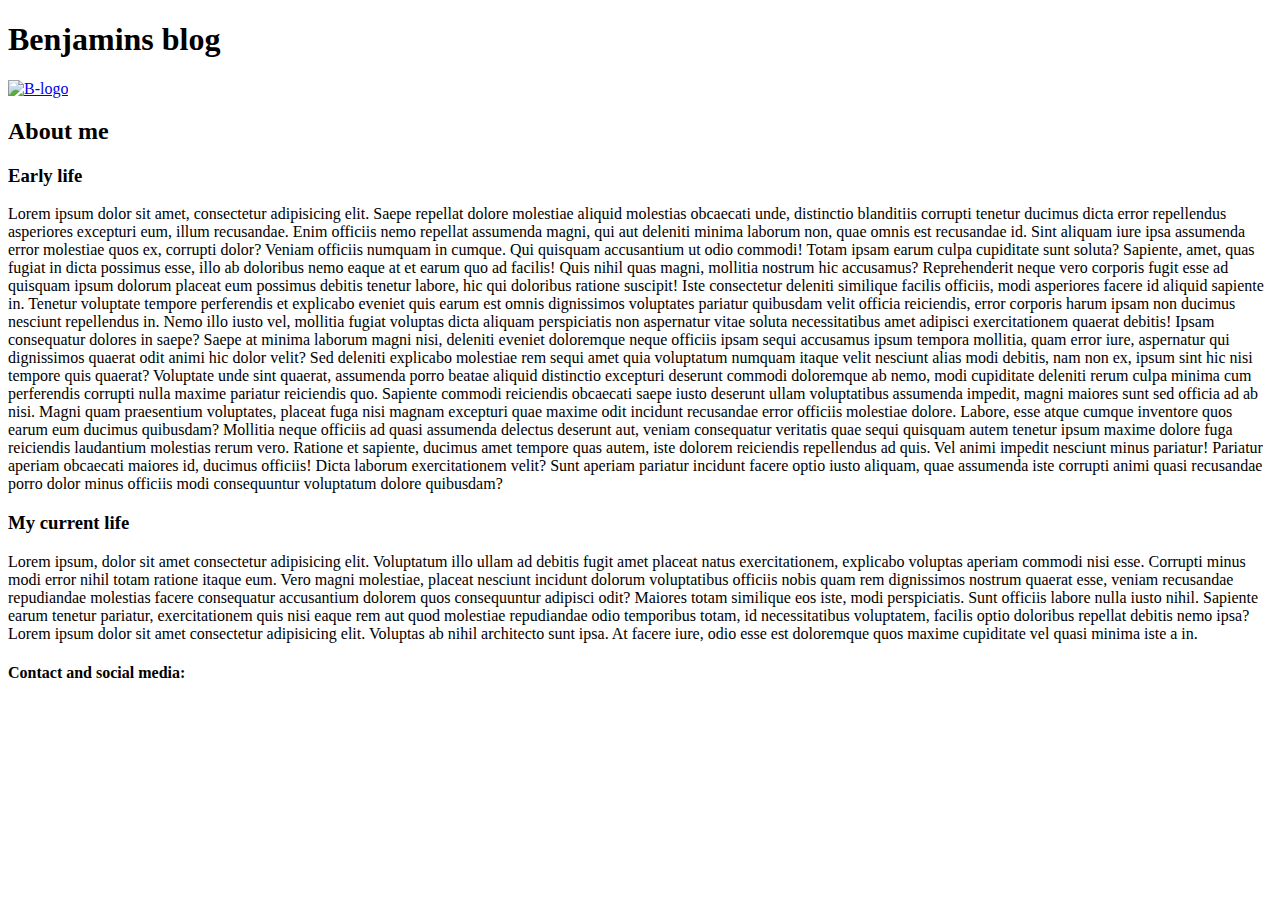
==== index.html @ 242a9dee "html-skelettet med lite innehåll  och en css-fil + readme-fil" ====
<!DOCTYPE html>
<html lang="en">
<head>
    <meta charset="UTF-8">
    <meta name="viewport" content="width=device-width, initial-scale=1.0">
    <title>Document</title>
</head>
<body>
    <header>
        <h1>Benjamins blog</h1>
        <nav class="navbar" aria-label="navigation">
            <div class="logo">
                <a href="index.html"><img src="#" alt="B-logo"></a>     
            </div>
    </header>
    <main>
        <h2>About me</h2>
        <section class="Early life">
            <h3>Early life</h3>
            <article>
                Lorem ipsum dolor sit amet, consectetur adipisicing elit. Saepe repellat dolore molestiae aliquid molestias obcaecati unde, distinctio blanditiis corrupti tenetur ducimus dicta error repellendus asperiores excepturi eum, illum recusandae. Enim officiis nemo repellat assumenda magni, qui aut deleniti minima laborum non, quae omnis est recusandae id. Sint aliquam iure ipsa assumenda error molestiae quos ex, corrupti dolor? Veniam officiis numquam in cumque. Qui quisquam accusantium ut odio commodi! Totam ipsam earum culpa cupiditate sunt soluta? Sapiente, amet, quas fugiat in dicta possimus esse, illo ab doloribus nemo eaque at et earum quo ad facilis! Quis nihil quas magni, mollitia nostrum hic accusamus? Reprehenderit neque vero corporis fugit esse ad quisquam ipsum dolorum placeat eum possimus debitis tenetur labore, hic qui doloribus ratione suscipit! Iste consectetur deleniti similique facilis officiis, modi asperiores facere id aliquid sapiente in. Tenetur voluptate tempore perferendis et explicabo eveniet quis earum est omnis dignissimos voluptates pariatur quibusdam velit officia reiciendis, error corporis harum ipsam non ducimus nesciunt repellendus in. Nemo illo iusto vel, mollitia fugiat voluptas dicta aliquam perspiciatis non aspernatur vitae soluta necessitatibus amet adipisci exercitationem quaerat debitis! Ipsam consequatur dolores in saepe? Saepe at minima laborum magni nisi, deleniti eveniet doloremque neque officiis ipsam sequi accusamus ipsum tempora mollitia, quam error iure, aspernatur qui dignissimos quaerat odit animi hic dolor velit? Sed deleniti explicabo molestiae rem sequi amet quia voluptatum numquam itaque velit nesciunt alias modi debitis, nam non ex, ipsum sint hic nisi tempore quis quaerat? Voluptate unde sint quaerat, assumenda porro beatae aliquid distinctio excepturi deserunt commodi doloremque ab nemo, modi cupiditate deleniti rerum culpa minima cum perferendis corrupti nulla maxime pariatur reiciendis quo. Sapiente commodi reiciendis obcaecati saepe iusto deserunt ullam voluptatibus assumenda impedit, magni maiores sunt sed officia ad ab nisi. Magni quam praesentium voluptates, placeat fuga nisi magnam excepturi quae maxime odit incidunt recusandae error officiis molestiae dolore. Labore, esse atque cumque inventore quos earum eum ducimus quibusdam? Mollitia neque officiis ad quasi assumenda delectus deserunt aut, veniam consequatur veritatis quae sequi quisquam autem tenetur ipsum maxime dolore fuga reiciendis laudantium molestias rerum vero. Ratione et sapiente, ducimus amet tempore quas autem, iste dolorem reiciendis repellendus ad quis. Vel animi impedit nesciunt minus pariatur! Pariatur aperiam obcaecati maiores id, ducimus officiis! Dicta laborum exercitationem velit? Sunt aperiam pariatur incidunt facere optio iusto aliquam, quae assumenda iste corrupti animi quasi recusandae porro dolor minus officiis modi consequuntur voluptatum dolore quibusdam?
            </article>
        </section>
        <section class="Current life">
            <h3>My current life</h3>
            <article>Lorem ipsum, dolor sit amet consectetur adipisicing elit. Voluptatum illo ullam ad debitis fugit amet placeat natus exercitationem, explicabo voluptas aperiam commodi nisi esse. Corrupti minus modi error nihil totam ratione itaque eum. Vero magni molestiae, placeat nesciunt incidunt dolorum voluptatibus officiis nobis quam rem dignissimos nostrum quaerat esse, veniam recusandae repudiandae molestias facere consequatur accusantium dolorem quos consequuntur adipisci odit? Maiores totam similique eos iste, modi perspiciatis. Sunt officiis labore nulla iusto nihil. Sapiente earum tenetur pariatur, exercitationem quis nisi eaque rem aut quod molestiae repudiandae odio temporibus totam, id necessitatibus voluptatem, facilis optio doloribus repellat debitis nemo ipsa?Lorem ipsum dolor sit amet consectetur adipisicing elit. Voluptas ab nihil architecto sunt ipsa. At facere iure, odio esse est doloremque quos maxime cupiditate vel quasi minima iste a in.</article>

        </section>
    </main>
    <footer>
        <div class="contact">
            <h4>Contact and social media:</h4>
        </div>
    </footer>
</body>
</html>
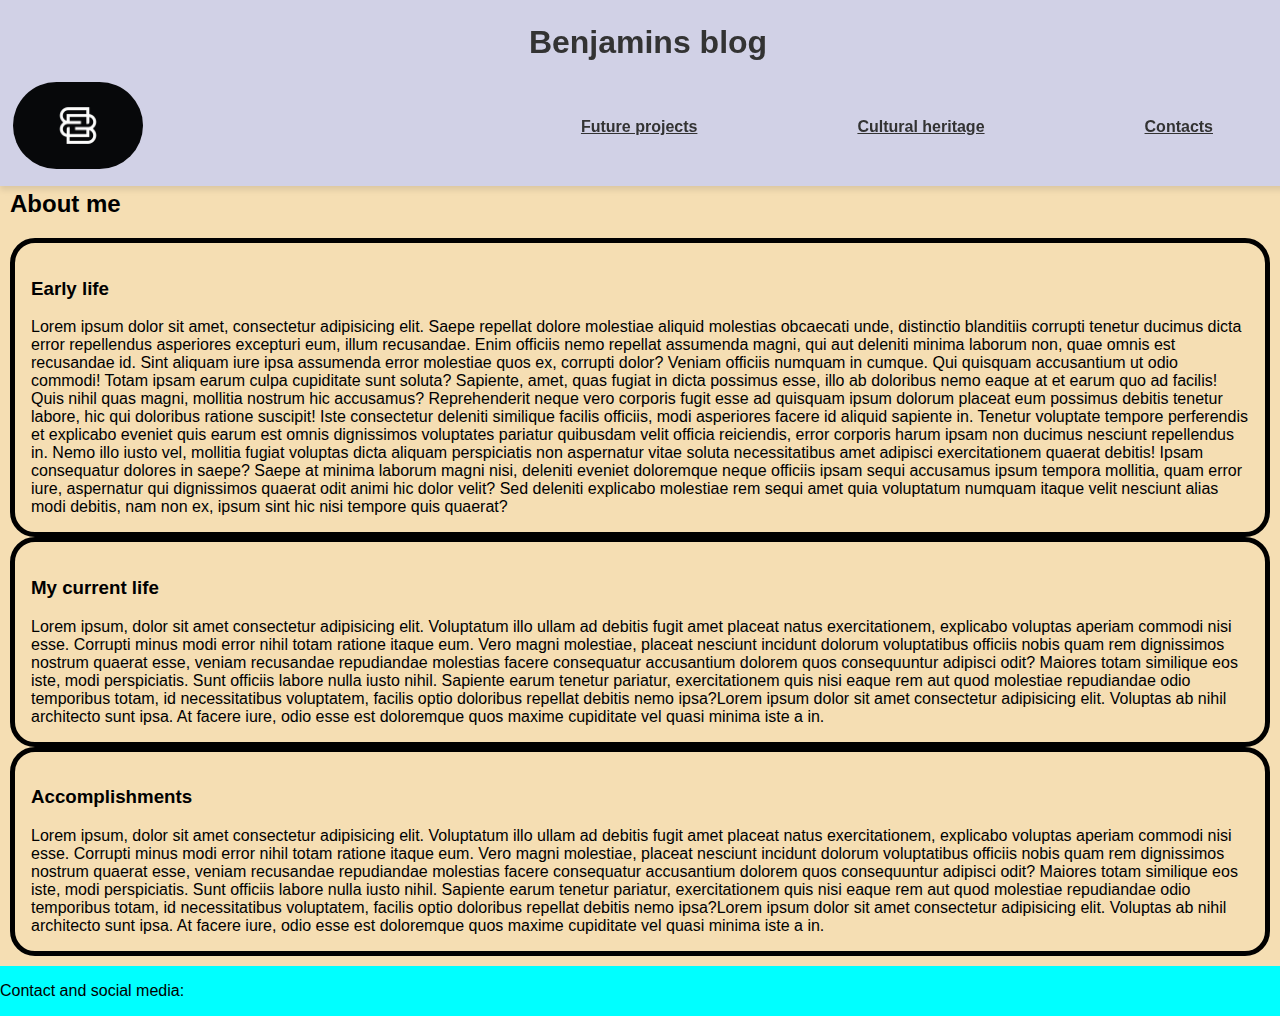
==== commit 97b23f9f: "lagt till mer innehåll och fixat med CSS. header och footer nästan klar" ====
--- a/index.html
+++ b/index.html
@@ -3,33 +3,46 @@
 <head>
     <meta charset="UTF-8">
     <meta name="viewport" content="width=device-width, initial-scale=1.0">
-    <title>Document</title>
+    <title>Benjamins blog</title>
+    <link rel="stylesheet" href="styles.css">
 </head>
 <body>
     <header>
         <h1>Benjamins blog</h1>
-        <nav class="navbar" aria-label="navigation">
+        <nav class="navbar" aria-label="main-navigation">
             <div class="logo">
-                <a href="index.html"><img src="#" alt="B-logo"></a>     
+                <a href="index.html">
+                    <img src="B-logo.jpg" alt="Benjamins logo"></a>     
             </div>
+            <ul class="nav-links">
+                <li><a href="future.html">Future projects</a></li>
+                <li><a href="heritage.html">Cultural heritage</a></li>
+                <li><a href="contact.html">Contacts</a></li>
+            </ul>
+        </nav>
     </header>
     <main>
         <h2>About me</h2>
         <section class="Early life">
             <h3>Early life</h3>
             <article>
-                Lorem ipsum dolor sit amet, consectetur adipisicing elit. Saepe repellat dolore molestiae aliquid molestias obcaecati unde, distinctio blanditiis corrupti tenetur ducimus dicta error repellendus asperiores excepturi eum, illum recusandae. Enim officiis nemo repellat assumenda magni, qui aut deleniti minima laborum non, quae omnis est recusandae id. Sint aliquam iure ipsa assumenda error molestiae quos ex, corrupti dolor? Veniam officiis numquam in cumque. Qui quisquam accusantium ut odio commodi! Totam ipsam earum culpa cupiditate sunt soluta? Sapiente, amet, quas fugiat in dicta possimus esse, illo ab doloribus nemo eaque at et earum quo ad facilis! Quis nihil quas magni, mollitia nostrum hic accusamus? Reprehenderit neque vero corporis fugit esse ad quisquam ipsum dolorum placeat eum possimus debitis tenetur labore, hic qui doloribus ratione suscipit! Iste consectetur deleniti similique facilis officiis, modi asperiores facere id aliquid sapiente in. Tenetur voluptate tempore perferendis et explicabo eveniet quis earum est omnis dignissimos voluptates pariatur quibusdam velit officia reiciendis, error corporis harum ipsam non ducimus nesciunt repellendus in. Nemo illo iusto vel, mollitia fugiat voluptas dicta aliquam perspiciatis non aspernatur vitae soluta necessitatibus amet adipisci exercitationem quaerat debitis! Ipsam consequatur dolores in saepe? Saepe at minima laborum magni nisi, deleniti eveniet doloremque neque officiis ipsam sequi accusamus ipsum tempora mollitia, quam error iure, aspernatur qui dignissimos quaerat odit animi hic dolor velit? Sed deleniti explicabo molestiae rem sequi amet quia voluptatum numquam itaque velit nesciunt alias modi debitis, nam non ex, ipsum sint hic nisi tempore quis quaerat? Voluptate unde sint quaerat, assumenda porro beatae aliquid distinctio excepturi deserunt commodi doloremque ab nemo, modi cupiditate deleniti rerum culpa minima cum perferendis corrupti nulla maxime pariatur reiciendis quo. Sapiente commodi reiciendis obcaecati saepe iusto deserunt ullam voluptatibus assumenda impedit, magni maiores sunt sed officia ad ab nisi. Magni quam praesentium voluptates, placeat fuga nisi magnam excepturi quae maxime odit incidunt recusandae error officiis molestiae dolore. Labore, esse atque cumque inventore quos earum eum ducimus quibusdam? Mollitia neque officiis ad quasi assumenda delectus deserunt aut, veniam consequatur veritatis quae sequi quisquam autem tenetur ipsum maxime dolore fuga reiciendis laudantium molestias rerum vero. Ratione et sapiente, ducimus amet tempore quas autem, iste dolorem reiciendis repellendus ad quis. Vel animi impedit nesciunt minus pariatur! Pariatur aperiam obcaecati maiores id, ducimus officiis! Dicta laborum exercitationem velit? Sunt aperiam pariatur incidunt facere optio iusto aliquam, quae assumenda iste corrupti animi quasi recusandae porro dolor minus officiis modi consequuntur voluptatum dolore quibusdam?
+                Lorem ipsum dolor sit amet, consectetur adipisicing elit. Saepe repellat dolore molestiae aliquid molestias obcaecati unde, distinctio blanditiis corrupti tenetur ducimus dicta error repellendus asperiores excepturi eum, illum recusandae. Enim officiis nemo repellat assumenda magni, qui aut deleniti minima laborum non, quae omnis est recusandae id. Sint aliquam iure ipsa assumenda error molestiae quos ex, corrupti dolor? Veniam officiis numquam in cumque. Qui quisquam accusantium ut odio commodi! Totam ipsam earum culpa cupiditate sunt soluta? Sapiente, amet, quas fugiat in dicta possimus esse, illo ab doloribus nemo eaque at et earum quo ad facilis! Quis nihil quas magni, mollitia nostrum hic accusamus? Reprehenderit neque vero corporis fugit esse ad quisquam ipsum dolorum placeat eum possimus debitis tenetur labore, hic qui doloribus ratione suscipit! Iste consectetur deleniti similique facilis officiis, modi asperiores facere id aliquid sapiente in. Tenetur voluptate tempore perferendis et explicabo eveniet quis earum est omnis dignissimos voluptates pariatur quibusdam velit officia reiciendis, error corporis harum ipsam non ducimus nesciunt repellendus in. Nemo illo iusto vel, mollitia fugiat voluptas dicta aliquam perspiciatis non aspernatur vitae soluta necessitatibus amet adipisci exercitationem quaerat debitis! Ipsam consequatur dolores in saepe? Saepe at minima laborum magni nisi, deleniti eveniet doloremque neque officiis ipsam sequi accusamus ipsum tempora mollitia, quam error iure, aspernatur qui dignissimos quaerat odit animi hic dolor velit? Sed deleniti explicabo molestiae rem sequi amet quia voluptatum numquam itaque velit nesciunt alias modi debitis, nam non ex, ipsum sint hic nisi tempore quis quaerat? 
             </article>
         </section>
         <section class="Current life">
             <h3>My current life</h3>
             <article>Lorem ipsum, dolor sit amet consectetur adipisicing elit. Voluptatum illo ullam ad debitis fugit amet placeat natus exercitationem, explicabo voluptas aperiam commodi nisi esse. Corrupti minus modi error nihil totam ratione itaque eum. Vero magni molestiae, placeat nesciunt incidunt dolorum voluptatibus officiis nobis quam rem dignissimos nostrum quaerat esse, veniam recusandae repudiandae molestias facere consequatur accusantium dolorem quos consequuntur adipisci odit? Maiores totam similique eos iste, modi perspiciatis. Sunt officiis labore nulla iusto nihil. Sapiente earum tenetur pariatur, exercitationem quis nisi eaque rem aut quod molestiae repudiandae odio temporibus totam, id necessitatibus voluptatem, facilis optio doloribus repellat debitis nemo ipsa?Lorem ipsum dolor sit amet consectetur adipisicing elit. Voluptas ab nihil architecto sunt ipsa. At facere iure, odio esse est doloremque quos maxime cupiditate vel quasi minima iste a in.</article>
+        </section>
 
+        <section class="Accomplishments">
+            <h3>Accomplishments</h3>
+            <article>Lorem ipsum, dolor sit amet consectetur adipisicing elit. Voluptatum illo ullam ad debitis fugit amet placeat natus exercitationem, explicabo voluptas aperiam commodi nisi esse. Corrupti minus modi error nihil totam ratione itaque eum. Vero magni molestiae, placeat nesciunt incidunt dolorum voluptatibus officiis nobis quam rem dignissimos nostrum quaerat esse, veniam recusandae repudiandae molestias facere consequatur accusantium dolorem quos consequuntur adipisci odit? Maiores totam similique eos iste, modi perspiciatis. Sunt officiis labore nulla iusto nihil. Sapiente earum tenetur pariatur, exercitationem quis nisi eaque rem aut quod molestiae repudiandae odio temporibus totam, id necessitatibus voluptatem, facilis optio doloribus repellat debitis nemo ipsa?Lorem ipsum dolor sit amet consectetur adipisicing elit. Voluptas ab nihil architecto sunt ipsa. At facere iure, odio esse est doloremque quos maxime cupiditate vel quasi minima iste a in.</article>
         </section>
+
     </main>
     <footer>
         <div class="contact">
-            <h4>Contact and social media:</h4>
+            <p>Contact and social media:</p>
         </div>
     </footer>
 </body>
--- a/styles.css
+++ b/styles.css
@@ -0,0 +1,104 @@
+header {
+    background: rgb(209, 209, 230);
+   grid-area: header;
+   padding: 0.5rem;
+   box-shadow: 0px 4px 6px rgba(0, 0, 0, 0.1);
+   display: flex; /* Använd flexbox för att kunna centrera innehållet */
+   flex-direction: column; /*Arrangerar innehåll i kolumn, så att h1 ligger överst */
+   position: fixed; 
+   top: 0; 
+   left: 0; 
+   width: 100%; 
+   z-index: 1000; /* Gör att headern alltid visas över annat innehåll */
+}
+
+body {
+    display: grid;
+    padding-top: 160px;
+    margin: 0;
+    font-family: 'Gill Sans', 'Gill Sans MT', Calibri, 'Trebuchet MS', sans-serif;
+    grid-template-rows: auto 1fr auto;
+    grid-template-areas:
+    "header"
+    "main"
+    "footer";
+    background: wheat;
+}
+
+h1 {
+    margin: 1rem;
+    color: #333;
+    text-align: center;
+}
+.logo img{
+    width: clamp(70px, 15vw, 130px); /*jag använder clamp så att bilden är responsiv */
+    border-radius: 99px;
+}
+.navbar {
+    display: flex;
+    justify-content: space-between;
+    align-items: center;
+    padding: 5px;
+    width: 100%;
+}
+.nav-links{
+    list-style: none;
+    margin: 3px;   
+}
+
+.nav-links a{
+    text-decoration:underline;
+    color: #333;
+    font-weight: bold;
+}
+main {
+    margin: 5px;
+    padding: 5px;
+    grid-area: main;
+}
+h2 {
+    justify-content: center;
+}
+section {
+    border: 5px solid black;
+    border-radius: 25px;
+    padding: 1rem;
+}
+h3 {
+
+}
+article {
+
+}
+footer {
+    background-color: aqua;
+    grid-area: footer;
+}
+
+@media (min-width: 768px) and (max-width: 1023px) {
+    .nav-links{
+        list-style: none;
+        display: flex; /* Gör länkarna till en rad (row) */
+        flex-direction: row; /* Säkerställer att det blir en horisontell rad */
+        margin: 0;
+        padding: 0;
+        
+    }
+    .nav-links a{
+        margin: 3rem;
+    }
+
+}
+
+@media (min-width: 1024px) {
+    .nav-links{
+        list-style: none;
+        display: flex; /* Gör länkarna till en rad (row) */
+        flex-direction: row; /* Säkerställer att det blir en horisontell rad */
+        margin: 0;
+        padding: 0;
+    }
+    .nav-links a{
+        margin: 5rem;
+    }
+}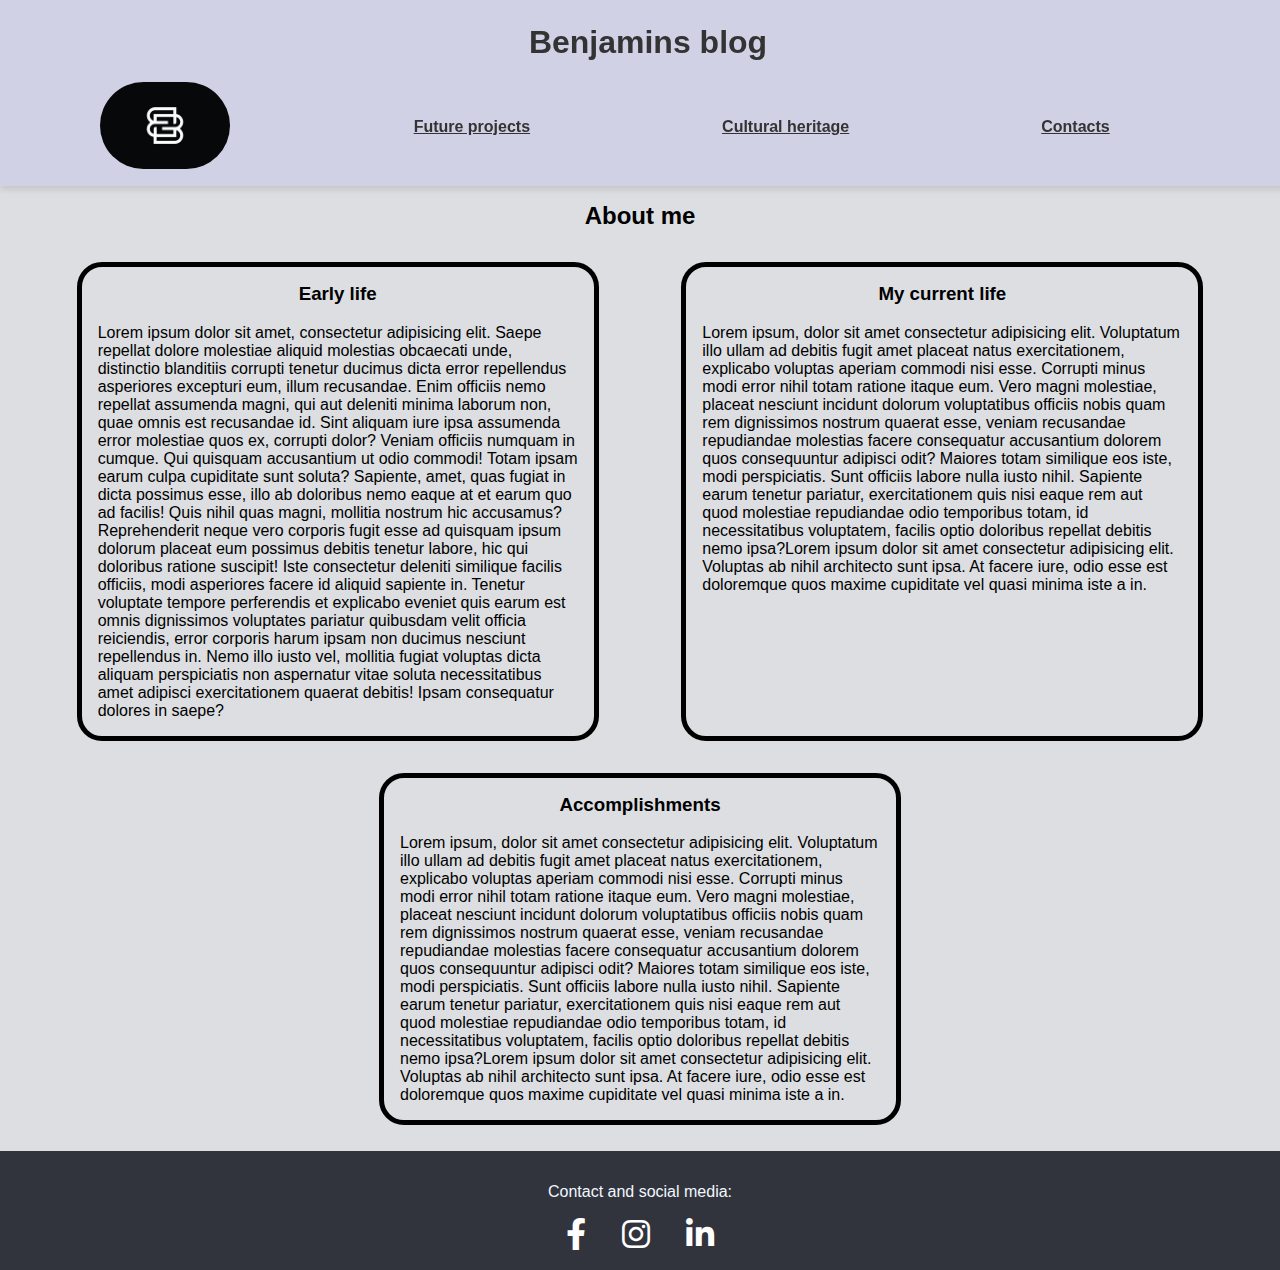
==== commit 63682078: "Nu har jag fixat responsivitet och semantik för startsidan. Footer är också klar." ====
--- a/index.html
+++ b/index.html
@@ -5,6 +5,7 @@
     <meta name="viewport" content="width=device-width, initial-scale=1.0">
     <title>Benjamins blog</title>
     <link rel="stylesheet" href="styles.css">
+    <link rel="stylesheet" href="https://cdnjs.cloudflare.com/ajax/libs/font-awesome/6.0.0-beta3/css/all.min.css">
 </head>
 <body>
     <header>
@@ -26,7 +27,7 @@
         <section class="Early life">
             <h3>Early life</h3>
             <article>
-                Lorem ipsum dolor sit amet, consectetur adipisicing elit. Saepe repellat dolore molestiae aliquid molestias obcaecati unde, distinctio blanditiis corrupti tenetur ducimus dicta error repellendus asperiores excepturi eum, illum recusandae. Enim officiis nemo repellat assumenda magni, qui aut deleniti minima laborum non, quae omnis est recusandae id. Sint aliquam iure ipsa assumenda error molestiae quos ex, corrupti dolor? Veniam officiis numquam in cumque. Qui quisquam accusantium ut odio commodi! Totam ipsam earum culpa cupiditate sunt soluta? Sapiente, amet, quas fugiat in dicta possimus esse, illo ab doloribus nemo eaque at et earum quo ad facilis! Quis nihil quas magni, mollitia nostrum hic accusamus? Reprehenderit neque vero corporis fugit esse ad quisquam ipsum dolorum placeat eum possimus debitis tenetur labore, hic qui doloribus ratione suscipit! Iste consectetur deleniti similique facilis officiis, modi asperiores facere id aliquid sapiente in. Tenetur voluptate tempore perferendis et explicabo eveniet quis earum est omnis dignissimos voluptates pariatur quibusdam velit officia reiciendis, error corporis harum ipsam non ducimus nesciunt repellendus in. Nemo illo iusto vel, mollitia fugiat voluptas dicta aliquam perspiciatis non aspernatur vitae soluta necessitatibus amet adipisci exercitationem quaerat debitis! Ipsam consequatur dolores in saepe? Saepe at minima laborum magni nisi, deleniti eveniet doloremque neque officiis ipsam sequi accusamus ipsum tempora mollitia, quam error iure, aspernatur qui dignissimos quaerat odit animi hic dolor velit? Sed deleniti explicabo molestiae rem sequi amet quia voluptatum numquam itaque velit nesciunt alias modi debitis, nam non ex, ipsum sint hic nisi tempore quis quaerat? 
+                Lorem ipsum dolor sit amet, consectetur adipisicing elit. Saepe repellat dolore molestiae aliquid molestias obcaecati unde, distinctio blanditiis corrupti tenetur ducimus dicta error repellendus asperiores excepturi eum, illum recusandae. Enim officiis nemo repellat assumenda magni, qui aut deleniti minima laborum non, quae omnis est recusandae id. Sint aliquam iure ipsa assumenda error molestiae quos ex, corrupti dolor? Veniam officiis numquam in cumque. Qui quisquam accusantium ut odio commodi! Totam ipsam earum culpa cupiditate sunt soluta? Sapiente, amet, quas fugiat in dicta possimus esse, illo ab doloribus nemo eaque at et earum quo ad facilis! Quis nihil quas magni, mollitia nostrum hic accusamus? Reprehenderit neque vero corporis fugit esse ad quisquam ipsum dolorum placeat eum possimus debitis tenetur labore, hic qui doloribus ratione suscipit! Iste consectetur deleniti similique facilis officiis, modi asperiores facere id aliquid sapiente in. Tenetur voluptate tempore perferendis et explicabo eveniet quis earum est omnis dignissimos voluptates pariatur quibusdam velit officia reiciendis, error corporis harum ipsam non ducimus nesciunt repellendus in. Nemo illo iusto vel, mollitia fugiat voluptas dicta aliquam perspiciatis non aspernatur vitae soluta necessitatibus amet adipisci exercitationem quaerat debitis! Ipsam consequatur dolores in saepe? 
             </article>
         </section>
         <section class="Current life">
@@ -43,6 +44,15 @@
     <footer>
         <div class="contact">
             <p>Contact and social media:</p>
+            <!-- <span class="fab fa-facebook"></span>
+            <span class="fab fa-instagram"></span>
+            <span class="fab fa-linkedin"></span>
+            <span class="fab fa-youtube"></span> -->
+            <div class="social-media-icons">
+                <a href="https://www.facebook.com" aria-label="Facebook" target="_blank"><i class="fab fa-facebook-f"></i></a>
+                <a href="https://www.instagram.com" aria-label="Instagram" target="_blank"><i class="fab fa-instagram"></i></a>
+                <a href="https://www.linkedin.com" aria-label="LinkedIn" target="_blank"><i class="fab fa-linkedin-in"></i></a>
+            </div>
         </div>
     </footer>
 </body>
--- a/styles.css
+++ b/styles.css
@@ -22,7 +22,7 @@
     "header"
     "main"
     "footer";
-    background: wheat;
+    background: #dcdee1;
 }
 
 h1 {
@@ -36,7 +36,7 @@
 }
 .navbar {
     display: flex;
-    justify-content: space-between;
+    justify-content: space-evenly;
     align-items: center;
     padding: 5px;
     width: 100%;
@@ -55,24 +55,48 @@
     margin: 5px;
     padding: 5px;
     grid-area: main;
+    display: flex;
+    flex-wrap: wrap;
+    justify-content: space-evenly; /* Ser till så att sections fördelar jämnt över sidan*/
 }
 h2 {
-    justify-content: center;
+    text-align: center;
+    width: 100%; /*Ser till så att h2 tar all yta i sin kolumn och inte påverkar resten av flexbox */
+    margin-top: 2rem; 
+    margin-bottom: 1rem;
 }
 section {
     border: 5px solid black;
     border-radius: 25px;
     padding: 1rem;
+    margin: 1rem;
 }
 h3 {
+    text-align: center;
+    width: 100%; 
+    margin-top: 0; 
 
 }
 article {
-
+    max-width: 30rem;
 }
 footer {
-    background-color: aqua;
+    padding: 1rem;
+    background-color: #32343d;
+    text-align: center;
     grid-area: footer;
+    color: aliceblue;
+}
+
+.social-media-icons a {
+    margin: 0 1rem;
+    color: white;
+    font-size: 2rem;
+    text-decoration: none;
+}
+
+.social-media-icons a:hover {
+    color: #007bff; /* Ändra färg vid hover */
 }
 
 @media (min-width: 768px) and (max-width: 1023px) {
@@ -99,6 +123,6 @@
         padding: 0;
     }
     .nav-links a{
-        margin: 5rem;
+        margin: 6rem;
     }
 }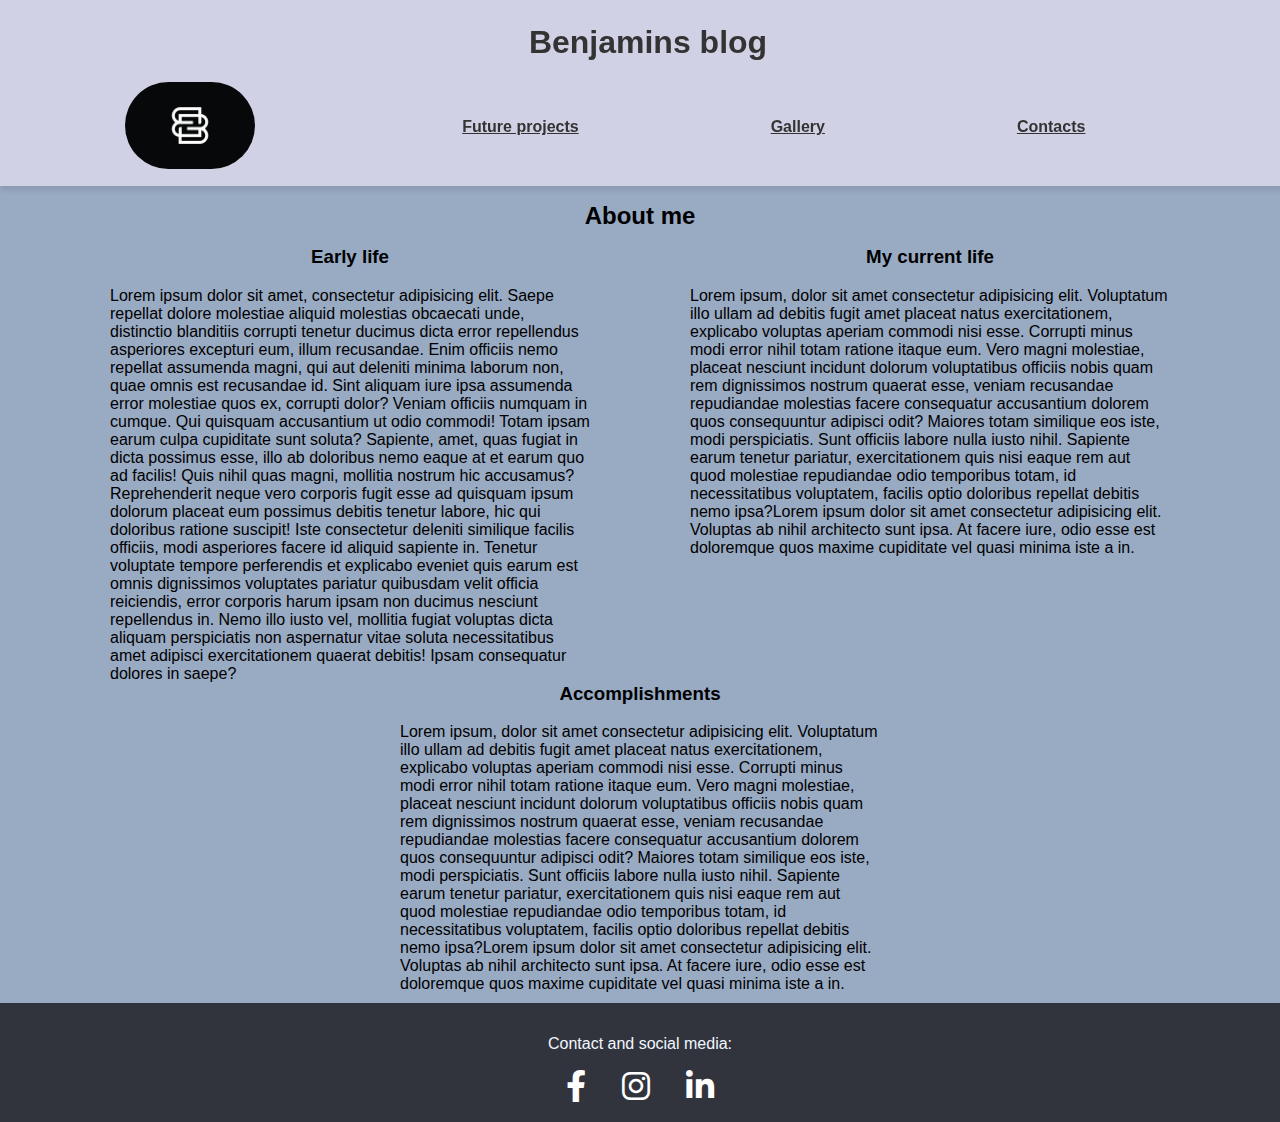
==== commit 83a42076: "Gjorde klart bildgalleri sidan." ====
--- a/index.html
+++ b/index.html
@@ -17,7 +17,7 @@
             </div>
             <ul class="nav-links">
                 <li><a href="future.html">Future projects</a></li>
-                <li><a href="heritage.html">Cultural heritage</a></li>
+                <li><a href="gallery.html">Gallery</a></li>
                 <li><a href="contact.html">Contacts</a></li>
             </ul>
         </nav>
@@ -44,10 +44,6 @@
     <footer>
         <div class="contact">
             <p>Contact and social media:</p>
-            <!-- <span class="fab fa-facebook"></span>
-            <span class="fab fa-instagram"></span>
-            <span class="fab fa-linkedin"></span>
-            <span class="fab fa-youtube"></span> -->
             <div class="social-media-icons">
                 <a href="https://www.facebook.com" aria-label="Facebook" target="_blank"><i class="fab fa-facebook-f"></i></a>
                 <a href="https://www.instagram.com" aria-label="Instagram" target="_blank"><i class="fab fa-instagram"></i></a>
--- a/styles.css
+++ b/styles.css
@@ -22,7 +22,7 @@
     "header"
     "main"
     "footer";
-    background: #dcdee1;
+    background: #8095b4cc;
 }
 
 h1 {
@@ -66,10 +66,8 @@
     margin-bottom: 1rem;
 }
 section {
-    border: 5px solid black;
-    border-radius: 25px;
-    padding: 1rem;
-    margin: 1rem;
+    padding: 0;
+    margin: 0;
 }
 h3 {
     text-align: center;
@@ -84,8 +82,8 @@
     padding: 1rem;
     background-color: #32343d;
     text-align: center;
+    color: aliceblue;
     grid-area: footer;
-    color: aliceblue;
 }
 
 .social-media-icons a {
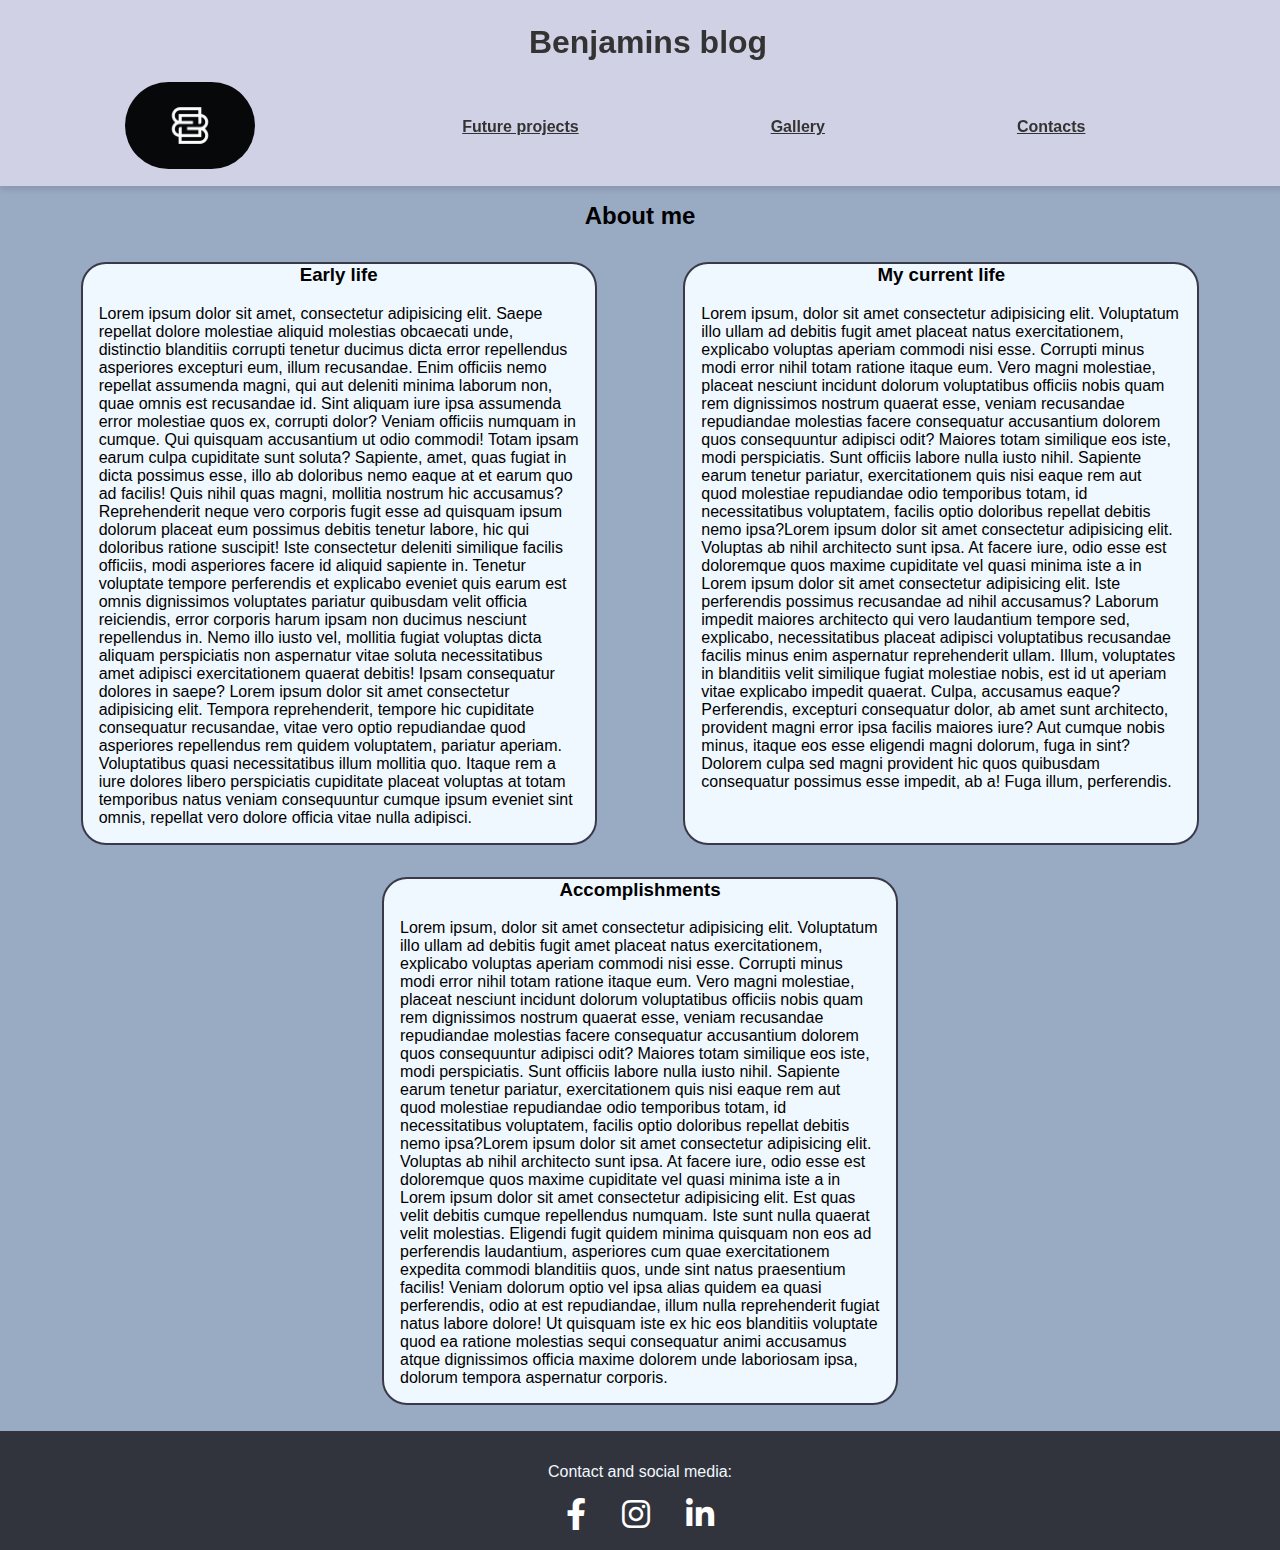
==== commit 941f0646: "jag har fixat småfel som dök upp efter mergen och justerat bilder för bättre prestanda" ====
--- a/index.html
+++ b/index.html
@@ -27,17 +27,17 @@
         <section class="Early life">
             <h3>Early life</h3>
             <article>
-                Lorem ipsum dolor sit amet, consectetur adipisicing elit. Saepe repellat dolore molestiae aliquid molestias obcaecati unde, distinctio blanditiis corrupti tenetur ducimus dicta error repellendus asperiores excepturi eum, illum recusandae. Enim officiis nemo repellat assumenda magni, qui aut deleniti minima laborum non, quae omnis est recusandae id. Sint aliquam iure ipsa assumenda error molestiae quos ex, corrupti dolor? Veniam officiis numquam in cumque. Qui quisquam accusantium ut odio commodi! Totam ipsam earum culpa cupiditate sunt soluta? Sapiente, amet, quas fugiat in dicta possimus esse, illo ab doloribus nemo eaque at et earum quo ad facilis! Quis nihil quas magni, mollitia nostrum hic accusamus? Reprehenderit neque vero corporis fugit esse ad quisquam ipsum dolorum placeat eum possimus debitis tenetur labore, hic qui doloribus ratione suscipit! Iste consectetur deleniti similique facilis officiis, modi asperiores facere id aliquid sapiente in. Tenetur voluptate tempore perferendis et explicabo eveniet quis earum est omnis dignissimos voluptates pariatur quibusdam velit officia reiciendis, error corporis harum ipsam non ducimus nesciunt repellendus in. Nemo illo iusto vel, mollitia fugiat voluptas dicta aliquam perspiciatis non aspernatur vitae soluta necessitatibus amet adipisci exercitationem quaerat debitis! Ipsam consequatur dolores in saepe? 
+                Lorem ipsum dolor sit amet, consectetur adipisicing elit. Saepe repellat dolore molestiae aliquid molestias obcaecati unde, distinctio blanditiis corrupti tenetur ducimus dicta error repellendus asperiores excepturi eum, illum recusandae. Enim officiis nemo repellat assumenda magni, qui aut deleniti minima laborum non, quae omnis est recusandae id. Sint aliquam iure ipsa assumenda error molestiae quos ex, corrupti dolor? Veniam officiis numquam in cumque. Qui quisquam accusantium ut odio commodi! Totam ipsam earum culpa cupiditate sunt soluta? Sapiente, amet, quas fugiat in dicta possimus esse, illo ab doloribus nemo eaque at et earum quo ad facilis! Quis nihil quas magni, mollitia nostrum hic accusamus? Reprehenderit neque vero corporis fugit esse ad quisquam ipsum dolorum placeat eum possimus debitis tenetur labore, hic qui doloribus ratione suscipit! Iste consectetur deleniti similique facilis officiis, modi asperiores facere id aliquid sapiente in. Tenetur voluptate tempore perferendis et explicabo eveniet quis earum est omnis dignissimos voluptates pariatur quibusdam velit officia reiciendis, error corporis harum ipsam non ducimus nesciunt repellendus in. Nemo illo iusto vel, mollitia fugiat voluptas dicta aliquam perspiciatis non aspernatur vitae soluta necessitatibus amet adipisci exercitationem quaerat debitis! Ipsam consequatur dolores in saepe? Lorem ipsum dolor sit amet consectetur adipisicing elit. Tempora reprehenderit, tempore hic cupiditate consequatur recusandae, vitae vero optio repudiandae quod asperiores repellendus rem quidem voluptatem, pariatur aperiam. Voluptatibus quasi necessitatibus illum mollitia quo. Itaque rem a iure dolores libero perspiciatis cupiditate placeat voluptas at totam temporibus natus veniam consequuntur cumque ipsum eveniet sint omnis, repellat vero dolore officia vitae nulla adipisci. 
             </article>
         </section>
         <section class="Current life">
             <h3>My current life</h3>
-            <article>Lorem ipsum, dolor sit amet consectetur adipisicing elit. Voluptatum illo ullam ad debitis fugit amet placeat natus exercitationem, explicabo voluptas aperiam commodi nisi esse. Corrupti minus modi error nihil totam ratione itaque eum. Vero magni molestiae, placeat nesciunt incidunt dolorum voluptatibus officiis nobis quam rem dignissimos nostrum quaerat esse, veniam recusandae repudiandae molestias facere consequatur accusantium dolorem quos consequuntur adipisci odit? Maiores totam similique eos iste, modi perspiciatis. Sunt officiis labore nulla iusto nihil. Sapiente earum tenetur pariatur, exercitationem quis nisi eaque rem aut quod molestiae repudiandae odio temporibus totam, id necessitatibus voluptatem, facilis optio doloribus repellat debitis nemo ipsa?Lorem ipsum dolor sit amet consectetur adipisicing elit. Voluptas ab nihil architecto sunt ipsa. At facere iure, odio esse est doloremque quos maxime cupiditate vel quasi minima iste a in.</article>
+            <article>Lorem ipsum, dolor sit amet consectetur adipisicing elit. Voluptatum illo ullam ad debitis fugit amet placeat natus exercitationem, explicabo voluptas aperiam commodi nisi esse. Corrupti minus modi error nihil totam ratione itaque eum. Vero magni molestiae, placeat nesciunt incidunt dolorum voluptatibus officiis nobis quam rem dignissimos nostrum quaerat esse, veniam recusandae repudiandae molestias facere consequatur accusantium dolorem quos consequuntur adipisci odit? Maiores totam similique eos iste, modi perspiciatis. Sunt officiis labore nulla iusto nihil. Sapiente earum tenetur pariatur, exercitationem quis nisi eaque rem aut quod molestiae repudiandae odio temporibus totam, id necessitatibus voluptatem, facilis optio doloribus repellat debitis nemo ipsa?Lorem ipsum dolor sit amet consectetur adipisicing elit. Voluptas ab nihil architecto sunt ipsa. At facere iure, odio esse est doloremque quos maxime cupiditate vel quasi minima iste a in Lorem ipsum dolor sit amet consectetur adipisicing elit. Iste perferendis possimus recusandae ad nihil accusamus? Laborum impedit maiores architecto qui vero laudantium tempore sed, explicabo, necessitatibus placeat adipisci voluptatibus recusandae facilis minus enim aspernatur reprehenderit ullam. Illum, voluptates in blanditiis velit similique fugiat molestiae nobis, est id ut aperiam vitae explicabo impedit quaerat. Culpa, accusamus eaque? Perferendis, excepturi consequatur dolor, ab amet sunt architecto, provident magni error ipsa facilis maiores iure? Aut cumque nobis minus, itaque eos esse eligendi magni dolorum, fuga in sint? Dolorem culpa sed magni provident hic quos quibusdam consequatur possimus esse impedit, ab a! Fuga illum, perferendis.</article>
         </section>
 
         <section class="Accomplishments">
             <h3>Accomplishments</h3>
-            <article>Lorem ipsum, dolor sit amet consectetur adipisicing elit. Voluptatum illo ullam ad debitis fugit amet placeat natus exercitationem, explicabo voluptas aperiam commodi nisi esse. Corrupti minus modi error nihil totam ratione itaque eum. Vero magni molestiae, placeat nesciunt incidunt dolorum voluptatibus officiis nobis quam rem dignissimos nostrum quaerat esse, veniam recusandae repudiandae molestias facere consequatur accusantium dolorem quos consequuntur adipisci odit? Maiores totam similique eos iste, modi perspiciatis. Sunt officiis labore nulla iusto nihil. Sapiente earum tenetur pariatur, exercitationem quis nisi eaque rem aut quod molestiae repudiandae odio temporibus totam, id necessitatibus voluptatem, facilis optio doloribus repellat debitis nemo ipsa?Lorem ipsum dolor sit amet consectetur adipisicing elit. Voluptas ab nihil architecto sunt ipsa. At facere iure, odio esse est doloremque quos maxime cupiditate vel quasi minima iste a in.</article>
+            <article>Lorem ipsum, dolor sit amet consectetur adipisicing elit. Voluptatum illo ullam ad debitis fugit amet placeat natus exercitationem, explicabo voluptas aperiam commodi nisi esse. Corrupti minus modi error nihil totam ratione itaque eum. Vero magni molestiae, placeat nesciunt incidunt dolorum voluptatibus officiis nobis quam rem dignissimos nostrum quaerat esse, veniam recusandae repudiandae molestias facere consequatur accusantium dolorem quos consequuntur adipisci odit? Maiores totam similique eos iste, modi perspiciatis. Sunt officiis labore nulla iusto nihil. Sapiente earum tenetur pariatur, exercitationem quis nisi eaque rem aut quod molestiae repudiandae odio temporibus totam, id necessitatibus voluptatem, facilis optio doloribus repellat debitis nemo ipsa?Lorem ipsum dolor sit amet consectetur adipisicing elit. Voluptas ab nihil architecto sunt ipsa. At facere iure, odio esse est doloremque quos maxime cupiditate vel quasi minima iste a in Lorem ipsum dolor sit amet consectetur adipisicing elit. Est quas velit debitis cumque repellendus numquam. Iste sunt nulla quaerat velit molestias. Eligendi fugit quidem minima quisquam non eos ad perferendis laudantium, asperiores cum quae exercitationem expedita commodi blanditiis quos, unde sint natus praesentium facilis! Veniam dolorum optio vel ipsa alias quidem ea quasi perferendis, odio at est repudiandae, illum nulla reprehenderit fugiat natus labore dolore! Ut quisquam iste ex hic eos blanditiis voluptate quod ea ratione molestias sequi consequatur animi accusamus atque dignissimos officia maxime dolorem unde laboriosam ipsa, dolorum tempora aspernatur corporis. </article>
         </section>
 
     </main>
--- a/styles.css
+++ b/styles.css
@@ -67,7 +67,11 @@
 }
 section {
     padding: 0;
-    margin: 0;
+    margin: 1rem;
+    background-color: aliceblue;
+    border-radius: 25px;
+    border: 2px solid rgb(57, 57, 74);
+
 }
 h3 {
     text-align: center;
@@ -77,6 +81,7 @@
 }
 article {
     max-width: 30rem;
+    margin: 1rem;
 }
 footer {
     padding: 1rem;
